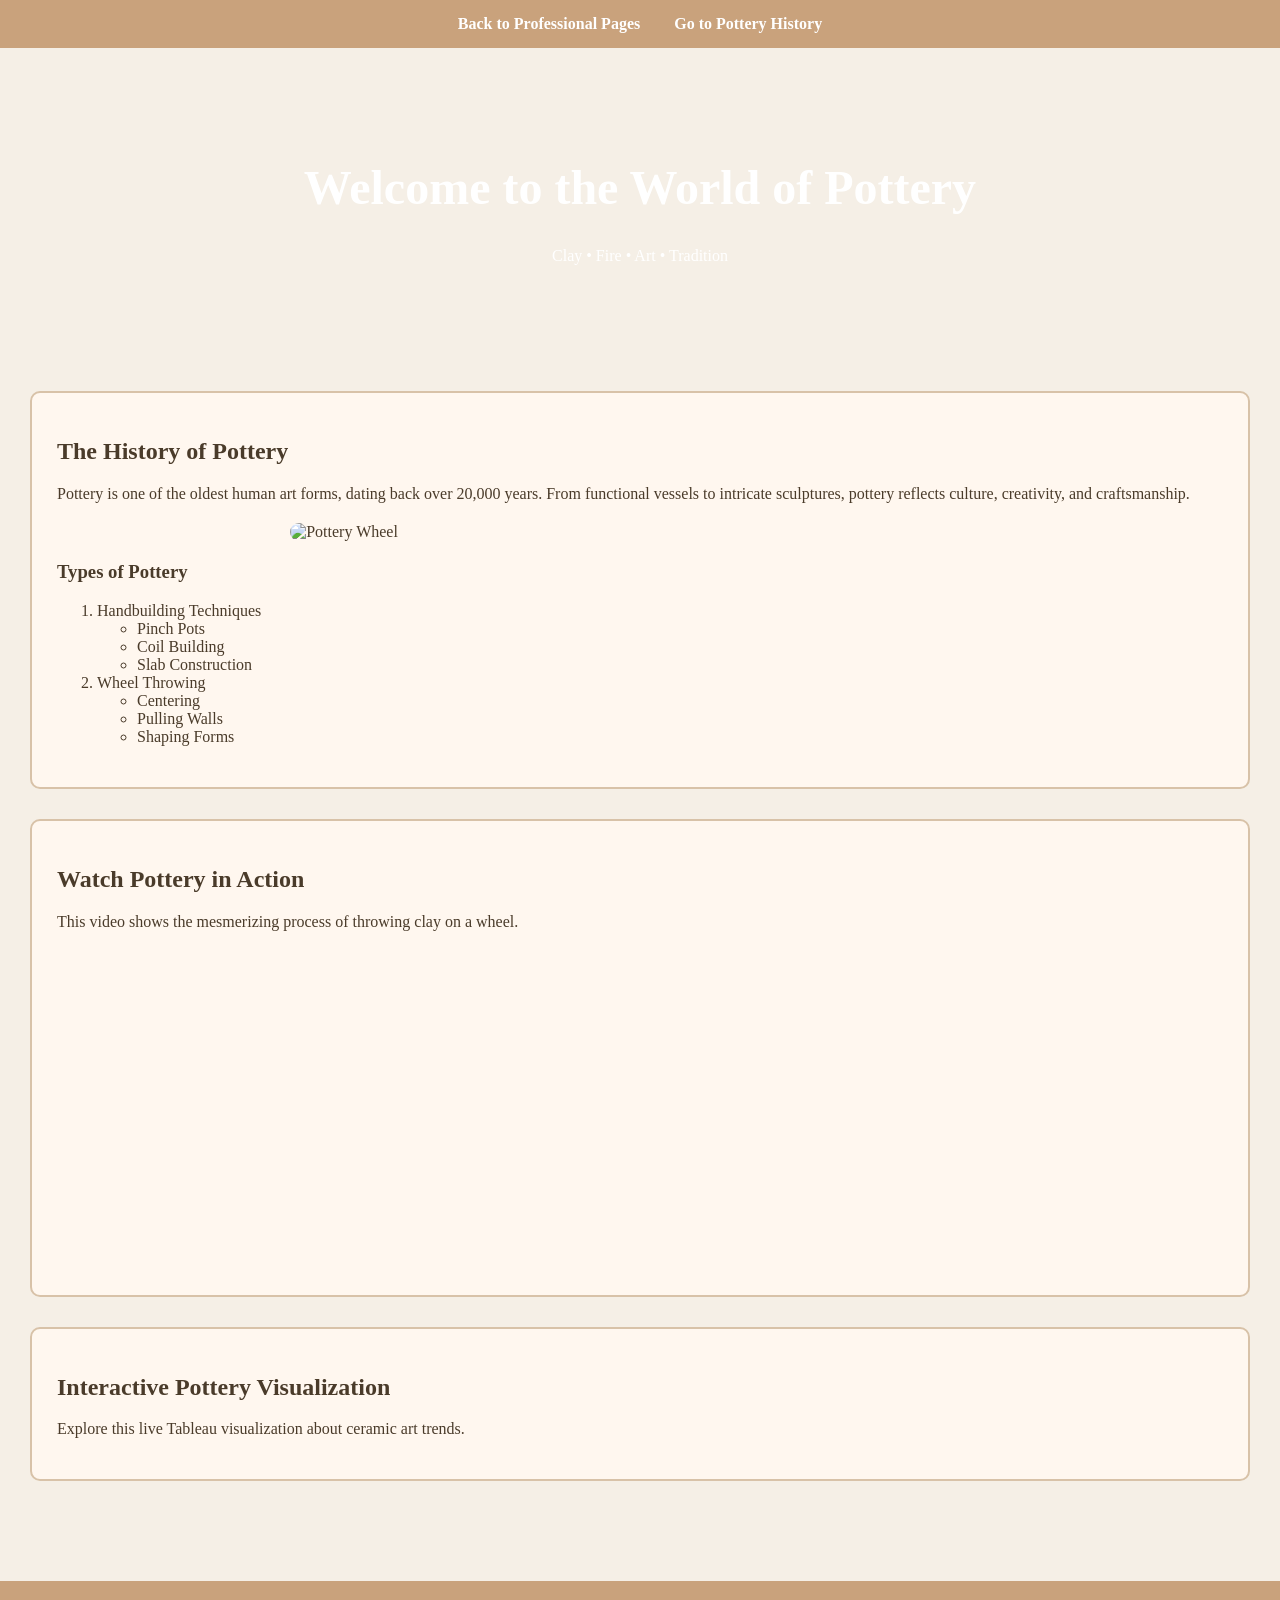
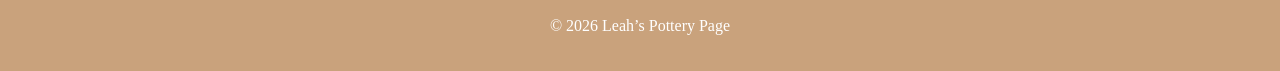
==== pottery.html @ 3bf43b45 "Add files via upload" ====
<!DOCTYPE html>
<html lang="en">
<head>
    <meta charset="UTF-8">
    <title>Leah’s Pottery Page</title>
    <link rel="stylesheet" href="css/pottery.css">
</head>

<body>

    <!-- Navigation -->
    <nav>
        <a href="index.html">Back to Professional Pages</a>
        <a href="#history">Go to Pottery History</a>
    </nav>

    <!-- Header Section -->
    <div class="header">
        <h1>Welcome to the World of Pottery</h1>
        <p>Clay • Fire • Art • Tradition</p>
    </div>

    <!-- Main Content Container -->
    <div class="content">

        <!-- Section 1 -->
        <div class="section" id="history">
            <h2>The History of Pottery</h2>
            <p>Pottery is one of the oldest human art forms, dating back over 20,000 years. 
               From functional vessels to intricate sculptures, pottery reflects culture, creativity, and craftsmanship.</p>

            <img src="https://images.unsplash.com/photo-1526948128573-703ee1aeb6fa" 
                 alt="Pottery Wheel" class="pottery-img">

            <h3>Types of Pottery</h3>

            <!-- Ordered list with embedded unordered list -->
            <ol>
                <li>Handbuilding Techniques
                    <ul>
                        <li>Pinch Pots</li>
                        <li>Coil Building</li>
                        <li>Slab Construction</li>
                    </ul>
                </li>
                <li>Wheel Throwing
                    <ul>
                        <li>Centering</li>
                        <li>Pulling Walls</li>
                        <li>Shaping Forms</li>
                    </ul>
                </li>
            </ol>
        </div>

        <!-- Section 2 -->
        <div class="section">
            <h2>Watch Pottery in Action</h2>
            <p>This video shows the mesmerizing process of throwing clay on a wheel.</p>

            <!-- Embedded YouTube Video -->
            <div class="video-container">
                <iframe width="560" height="315" 
                        src="https://www.youtube.com/embed/-YCGK33c0xs" 
                        title="YouTube video player" frameborder="0" 
                        allowfullscreen>
                </iframe>
            </div>
        </div>
        <!-- Section 3 -->
        <div class="section">
            <h2>Interactive Pottery Visualization</h2>
            <p>Explore this live Tableau visualization about ceramic art trends.</p>

            <!-- Tableau Embed -->
            <div class='tableauPlaceholder' id='viz1776200933477' style='position: relative'>
    <noscript>
        <a href='#'>
            <img alt='Dashboard'
                 src='https://public.tableau.com/static/images/Po/PotterySales2023/Dashboard/1_rss.png'
                 style='border: none' />
        </a>
    </noscript>

    <object class='tableauViz' style='display:none;'>
        <param name='host_url' value='https%3A%2F%2Fpublic.tableau.com%2F' />
        <param name='embed_code_version' value='3' />
        <param name='site_root' value='' />
        <param name='name' value='PotterySales2023/Dashboard' />
        <param name='tabs' value='no' />
        <param name='toolbar' value='yes' />
        <param name='static_image'
               value='https://public.tableau.com/static/images/Po/PotterySales2023/Dashboard/1.png' />
        <param name='animate_transition' value='yes' />
        <param name='display_static_image' value='yes' />
        <param name='display_spinner' value='yes' />
        <param name='display_overlay' value='yes' />
        <param name='display_count' value='yes' />
        <param name='language' value='en-US' />
    </object>
</div>

<script type='text/javascript'>
    var divElement = document.getElementById('viz1776200933477');
    var vizElement = divElement.getElementsByTagName('object')[0];
    vizElement.style.width = '1366px';
    vizElement.style.height = '795px';
    var scriptElement = document.createElement('script');
    scriptElement.src = 'https://public.tableau.com/javascripts/api/viz_v1.js';
    vizElement.parentNode.insertBefore(scriptElement, vizElement);
</script>

        </div>

    </div>

    <!-- Footer -->
    <footer>
        <p>© 2026 Leah’s Pottery Page</p>
    </footer>
</body>
</html>
---- css/pottery.css ----
/* Background */
body {
    background-color: #f5efe6;
    font-family: Georgia, serif;
    margin: 0;
    padding: 0;
    color: #4a3b2a;
}

/* Navigation */
nav {
    background-color: #c9a27c;
    padding: 15px;
    text-align: center;
}

nav a {
    color: white;
    margin: 0 15px;
    text-decoration: none;
    font-weight: bold;
}

/* Header */
.header {
    background-image: url('https://images.unsplash.com/photo-1505576391880-b3f9d713dc2a');
    background-size: cover;
    background-position: center;
    padding: 80px 20px;
    text-align: center;
    color: white;
}

.header h1 {
    font-size: 3rem;
}

/* Content Sections */
.content {
    padding: 30px;
}

.section {
    background-color: #fff7ef;
    padding: 25px;
    margin-bottom: 30px;
    border-radius: 10px;
    border: 2px solid #d8c2a8;
}

/* Images */
.pottery-img {
    width: 60%;
    display: block;
    margin: 20px auto;
    border-radius: 10px;
}

/* Video */
.video-container {
    text-align: center;
    margin-top: 20px;
}

/* Footer */
footer {
    background-color: #c9a27c;
    color: white;
    text-align: center;
    padding: 20px;
    margin-top: 40px;
}

footer a {
    color: white;
    text-decoration: underline;
}
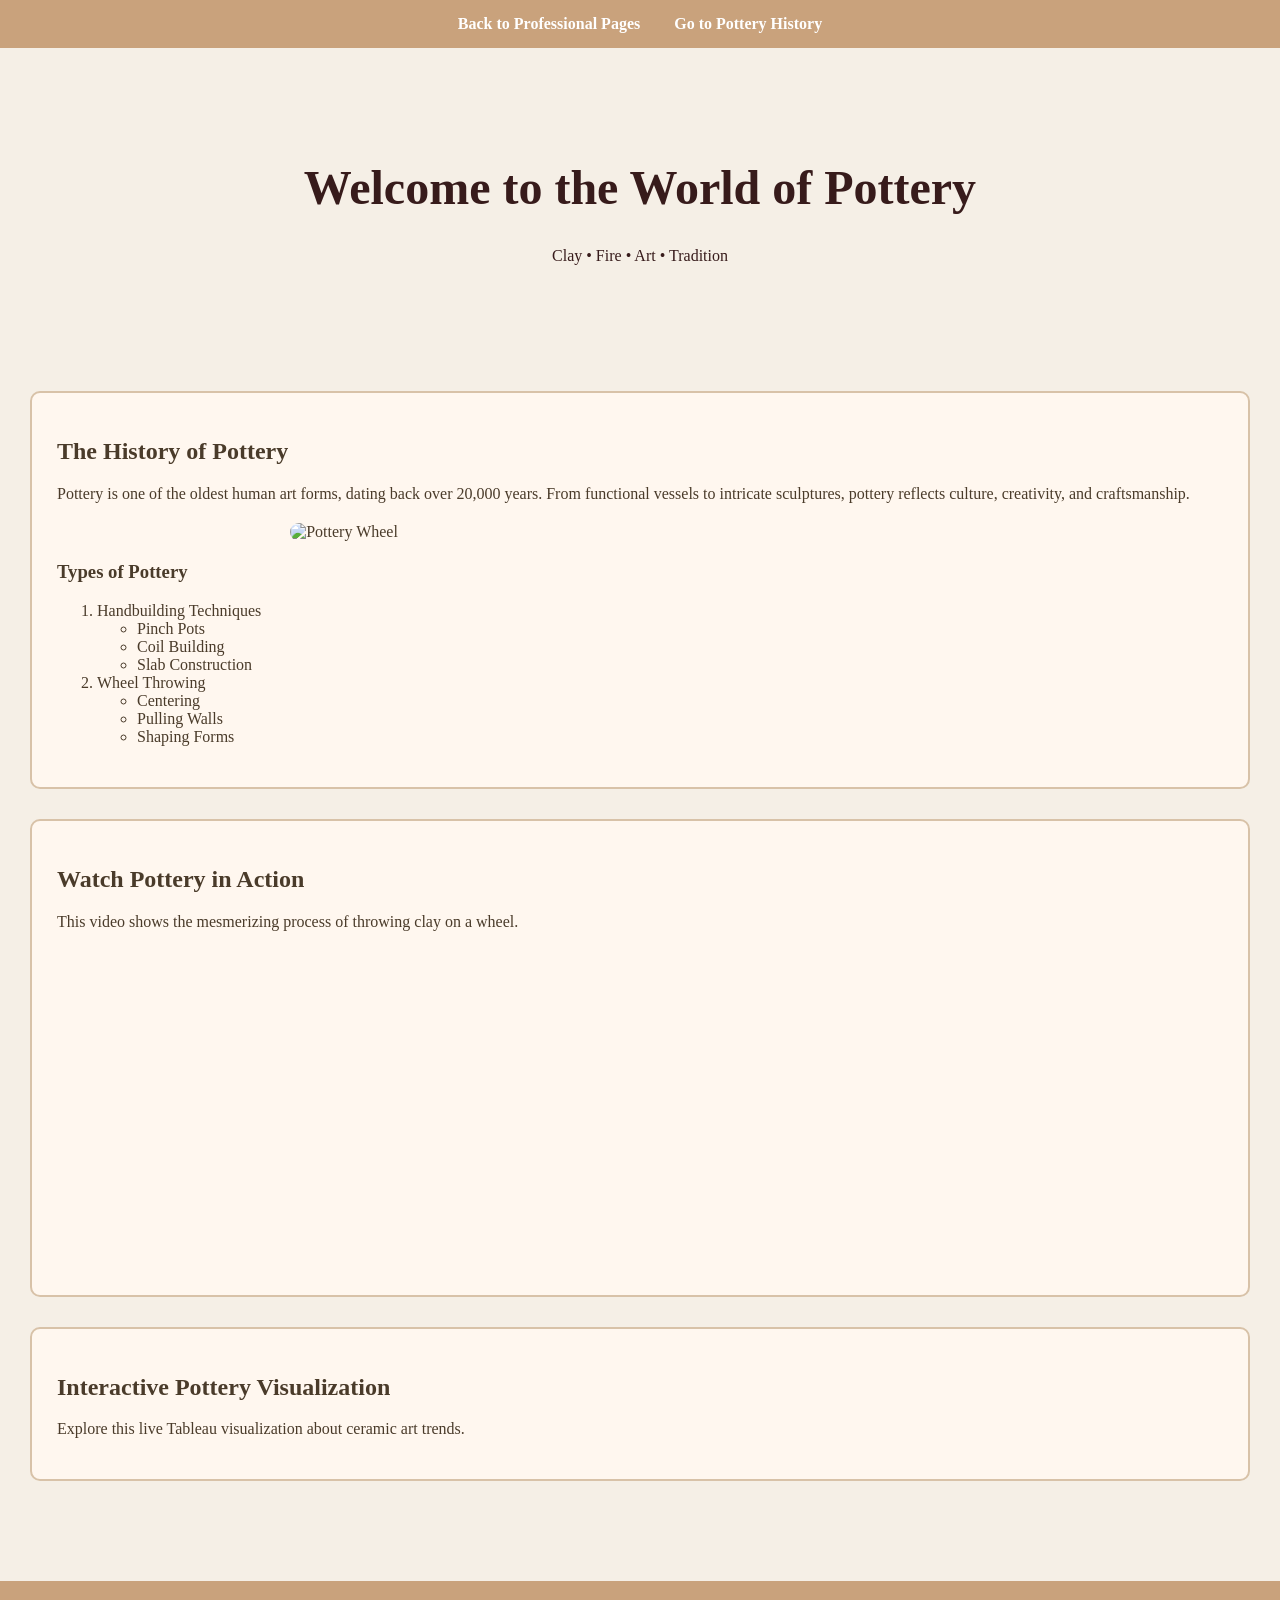
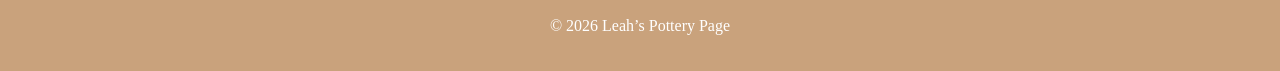
==== commit 35d1dba1: "Add files via upload" ====
--- a/pottery.html
+++ b/pottery.html
@@ -103,7 +103,7 @@
 <script type='text/javascript'>
     var divElement = document.getElementById('viz1776200933477');
     var vizElement = divElement.getElementsByTagName('object')[0];
-    vizElement.style.width = '1366px';
+    vizElement.style.width = '1150px';
     vizElement.style.height = '795px';
     var scriptElement = document.createElement('script');
     scriptElement.src = 'https://public.tableau.com/javascripts/api/viz_v1.js';
--- a/css/pottery.css
+++ b/css/pottery.css
@@ -28,7 +28,7 @@
     background-position: center;
     padding: 80px 20px;
     text-align: center;
-    color: white;
+    color: rgb(55, 27, 27);
 }
 
 .header h1 {
